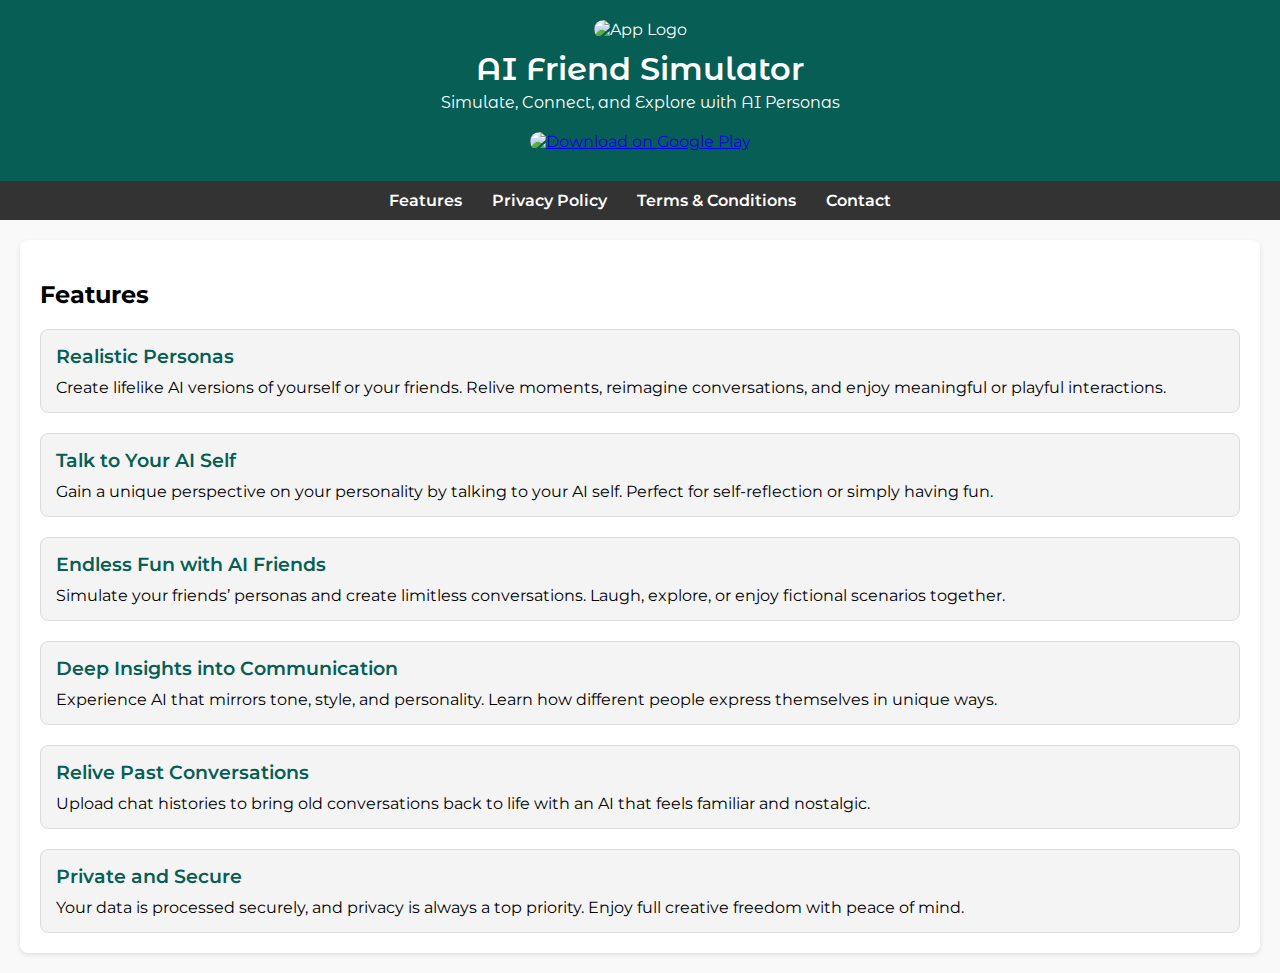
==== index.html @ 11c76aca "Create index.html" ====
<!DOCTYPE html>
<html lang="en">
<head>
  <meta charset="UTF-8">
  <meta name="viewport" content="width=device-width, initial-scale=1.0">
  <title>AI Friend Simulator</title>
  <!-- Google Fonts -->
  <link href="https://fonts.googleapis.com/css2?family=Montserrat:wght@400;600&family=Montserrat+Alternates:wght@400;600&display=swap" rel="stylesheet">
  <style>
    body {
      font-family: 'Montserrat', Arial, sans-serif;
      margin: 0;
      padding: 0;
      background-color: #f9f9f9;
    }
    header {
      background-color: rgb(7, 94, 84);
      color: white;
      padding: 20px;
      text-align: center;
    }
    header img {
      width: 120px;
      height: 120px;
      border-radius: 10px;
      margin-bottom: 10px;
      object-fit: cover;
    }
    header h1 {
      margin: 0;
      font-family: 'Montserrat Alternates', Arial, sans-serif;
      font-weight: 600;
    }
    header p {
      margin: 5px 0 0;
      font-family: 'Montserrat Alternates', Arial, sans-serif;
      font-weight: 400;
    }
    nav {
      display: flex;
      justify-content: center;
      background-color: #333;
      padding: 10px 0;
    }
    nav a {
      color: white;
      margin: 0 15px;
      text-decoration: none;
      font-weight: 600;
    }
    nav a:hover {
      text-decoration: underline;
    }
    .section {
      padding: 20px;
      max-width: 1200px;
      margin: 20px auto;
      background: white;
      border-radius: 8px;
      box-shadow: 0 2px 5px rgba(0, 0, 0, 0.1);
    }
    .features {
      display: flex;
      flex-direction: column;
      gap: 20px;
    }
    .feature {
      border: 1px solid #ddd;
      border-radius: 8px;
      padding: 15px;
      background-color: #f4f4f4;
    }
    .feature h3 {
      margin: 0 0 10px;
      color: rgb(7, 94, 84);
      font-weight: 600;
    }
    .feature p {
      margin: 0;
      font-weight: 400;
    }
    .cta {
      text-align: center;
      margin-top: 20px;
    }
    .cta a img {
      width: 200px;
      height: auto;
    }
    footer {
      text-align: center;
      padding: 20px;
      background-color: rgb(7, 94, 84);
      color: white;
      margin-top: 20px;
      font-weight: 400;
    }
    #privacy-policy, #terms-conditions, #contact {
      display: none;
    }
  </style>
  <script>
    function showPage(pageId) {
      document.querySelectorAll('.section').forEach(section => section.style.display = 'none');
      document.getElementById(pageId).style.display = 'block';
    }
  </script>
</head>
<body>
  <header>
    <img src="logo.png" alt="App Logo">
    <h1>AI Friend Simulator</h1>
    <p>Simulate, Connect, and Explore with AI Personas</p>
    <div class="cta">
      <a href="https://play.google.com/store/apps/details?id=your_app_id" target="_blank">
        <img src="google-play-badge.png" alt="Download on Google Play">
      </a>
    </div>
  </header>
  <nav>
    <a href="#" onclick="showPage('features')">Features</a>
    <a href="#" onclick="showPage('privacy-policy')">Privacy Policy</a>
    <a href="#" onclick="showPage('terms-conditions')">Terms & Conditions</a>
    <a href="#" onclick="showPage('contact')">Contact</a>
  </nav>
  <div class="section" id="features">
    <h2>Features</h2>
    <div class="features">
      <div class="feature">
        <h3>Realistic Personas</h3>
        <p>Create lifelike AI versions of yourself or your friends. Relive moments, reimagine conversations, and enjoy meaningful or playful interactions.</p>
      </div>
      <div class="feature">
        <h3>Talk to Your AI Self</h3>
        <p>Gain a unique perspective on your personality by talking to your AI self. Perfect for self-reflection or simply having fun.</p>
      </div>
      <div class="feature">
        <h3>Endless Fun with AI Friends</h3>
        <p>Simulate your friends’ personas and create limitless conversations. Laugh, explore, or enjoy fictional scenarios together.</p>
      </div>
      <div class="feature">
        <h3>Deep Insights into Communication</h3>
        <p>Experience AI that mirrors tone, style, and personality. Learn how different people express themselves in unique ways.</p>
      </div>
      <div class="feature">
        <h3>Relive Past Conversations</h3>
        <p>Upload chat histories to bring old conversations back to life with an AI that feels familiar and nostalgic.</p>
      </div>
      <div class="feature">
        <h3>Private and Secure</h3>
        <p>Your data is processed securely, and privacy is always a top priority. Enjoy full creative freedom with peace of mind.</p>
      </div>
    </div>
  </div>
  <div class="section" id="privacy-policy">
    <h2>Privacy Policy</h2>
    <p><strong>Last Updated:</strong> 10.01.2025</p>
    <p>AI Friend Simulator ("we," "our," or "us") values your privacy. This policy outlines the information we collect, how we utilize it, and the measures we employ to safeguard it.</p>
    <h3>1. Information We Collect</h3>
    <ul>
      <li>Name, email address, and Google ID during Google sign-in.</li>
      <li>No sensitive data is collected.</li>
    </ul>
    <h3>2. Permissions</h3>
    <ul>
      <li>Storage access is required for importing text files.</li>
    </ul>
    <h3>3. How We Use Your Data</h3>
    <ul>
      <li>Text data is transmitted to the OpenAI API for summarization and persona emulation.</li>
      <li>Names, email addresses, and Google IDs are retained solely for user consent purposes.</li>
    </ul>
    <h3>4. Data Storage</h3>
    <ul>
      <li>Text data remains on your device. Consent-related data is securely stored.</li>
    </ul>
    <h3>5. OpenAI API Data Retention</h3>
    <ul>
      <li>When utilizing OpenAI's API, the data provided is retained temporarily. By default, OpenAI retains API inputs and outputs for up to 30 days to monitor for abuse and ensure service integrity. After this period, the data is deleted unless legal obligations necessitate its retention.</li>
    </ul>
    <h3>6. Third-Party Services</h3>
    <ul>
      <li>We utilize Firebase for application services and the OpenAI API for text processing.</li>
    </ul>
    <h3>7. Data Retention</h3>
    <ul>
      <li>Consent data is retained as long as necessary and securely deleted when no longer required.</li>
    </ul>
    <h3>8. Notifications</h3>
    <ul>
      <li>The application may transmit notifications to users.</li>
    </ul>
    <h3>9. Compliance</h3>
    <ul>
      <li>We adhere to the General Data Protection Regulation (GDPR).</li>
    </ul>
  </div>
  <div class="section" id="terms-conditions">
    <h2>Terms and Conditions</h2>
    <p><strong>Last Updated:</strong> 10.01.2025</p>
    <p>Welcome to AI Friend Simulator ("we," "our," or "us"). By downloading, accessing, or using our application, you acknowledge your agreement to these Terms and Conditions. Please review them thoroughly before utilizing the app.</p>
    <h3>1. Acceptance of Terms</h3>
    <p>By using AI Friend Simulator, you agree to be bound by these Terms and any applicable laws and regulations. If you disagree with these Terms, you must stop using the application immediately.</p>
    <h3>2. App Usage</h3>
    <p>AI Friend Simulator enables users to simulate personas based on provided text or chat exports. You are responsible for ensuring that the data you upload complies with all applicable laws and third-party rights. The app is intended for general audiences and is not specifically designed for children.</p>
    <h3>3. User Accounts</h3>
    <ul>
      <li>To access certain features, you must authenticate using Google
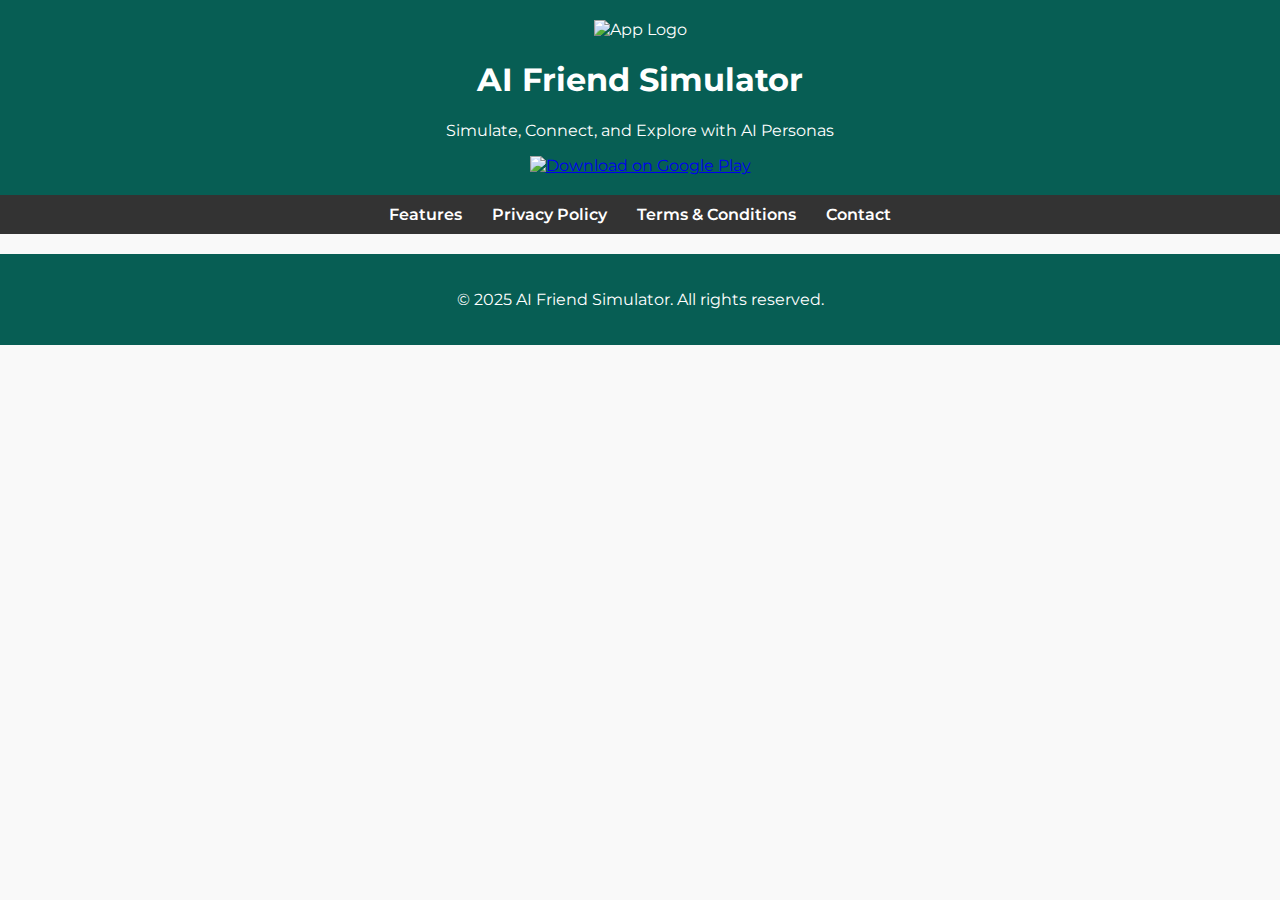
==== commit 23d70644: "Update index.html" ====
--- a/index.html
+++ b/index.html
@@ -4,107 +4,8 @@
   <meta charset="UTF-8">
   <meta name="viewport" content="width=device-width, initial-scale=1.0">
   <title>AI Friend Simulator</title>
-  <!-- Google Fonts -->
   <link href="https://fonts.googleapis.com/css2?family=Montserrat:wght@400;600&family=Montserrat+Alternates:wght@400;600&display=swap" rel="stylesheet">
-  <style>
-    body {
-      font-family: 'Montserrat', Arial, sans-serif;
-      margin: 0;
-      padding: 0;
-      background-color: #f9f9f9;
-    }
-    header {
-      background-color: rgb(7, 94, 84);
-      color: white;
-      padding: 20px;
-      text-align: center;
-    }
-    header img {
-      width: 120px;
-      height: 120px;
-      border-radius: 10px;
-      margin-bottom: 10px;
-      object-fit: cover;
-    }
-    header h1 {
-      margin: 0;
-      font-family: 'Montserrat Alternates', Arial, sans-serif;
-      font-weight: 600;
-    }
-    header p {
-      margin: 5px 0 0;
-      font-family: 'Montserrat Alternates', Arial, sans-serif;
-      font-weight: 400;
-    }
-    nav {
-      display: flex;
-      justify-content: center;
-      background-color: #333;
-      padding: 10px 0;
-    }
-    nav a {
-      color: white;
-      margin: 0 15px;
-      text-decoration: none;
-      font-weight: 600;
-    }
-    nav a:hover {
-      text-decoration: underline;
-    }
-    .section {
-      padding: 20px;
-      max-width: 1200px;
-      margin: 20px auto;
-      background: white;
-      border-radius: 8px;
-      box-shadow: 0 2px 5px rgba(0, 0, 0, 0.1);
-    }
-    .features {
-      display: flex;
-      flex-direction: column;
-      gap: 20px;
-    }
-    .feature {
-      border: 1px solid #ddd;
-      border-radius: 8px;
-      padding: 15px;
-      background-color: #f4f4f4;
-    }
-    .feature h3 {
-      margin: 0 0 10px;
-      color: rgb(7, 94, 84);
-      font-weight: 600;
-    }
-    .feature p {
-      margin: 0;
-      font-weight: 400;
-    }
-    .cta {
-      text-align: center;
-      margin-top: 20px;
-    }
-    .cta a img {
-      width: 200px;
-      height: auto;
-    }
-    footer {
-      text-align: center;
-      padding: 20px;
-      background-color: rgb(7, 94, 84);
-      color: white;
-      margin-top: 20px;
-      font-weight: 400;
-    }
-    #privacy-policy, #terms-conditions, #contact {
-      display: none;
-    }
-  </style>
-  <script>
-    function showPage(pageId) {
-      document.querySelectorAll('.section').forEach(section => section.style.display = 'none');
-      document.getElementById(pageId).style.display = 'block';
-    }
-  </script>
+  <link rel="stylesheet" href="styles.css">
 </head>
 <body>
   <header>
@@ -118,91 +19,13 @@
     </div>
   </header>
   <nav>
-    <a href="#" onclick="showPage('features')">Features</a>
-    <a href="#" onclick="showPage('privacy-policy')">Privacy Policy</a>
-    <a href="#" onclick="showPage('terms-conditions')">Terms & Conditions</a>
-    <a href="#" onclick="showPage('contact')">Contact</a>
+    <a href="features.html">Features</a>
+    <a href="privacy-policy.html">Privacy Policy</a>
+    <a href="terms-conditions.html">Terms & Conditions</a>
+    <a href="contact.html">Contact</a>
   </nav>
-  <div class="section" id="features">
-    <h2>Features</h2>
-    <div class="features">
-      <div class="feature">
-        <h3>Realistic Personas</h3>
-        <p>Create lifelike AI versions of yourself or your friends. Relive moments, reimagine conversations, and enjoy meaningful or playful interactions.</p>
-      </div>
-      <div class="feature">
-        <h3>Talk to Your AI Self</h3>
-        <p>Gain a unique perspective on your personality by talking to your AI self. Perfect for self-reflection or simply having fun.</p>
-      </div>
-      <div class="feature">
-        <h3>Endless Fun with AI Friends</h3>
-        <p>Simulate your friends’ personas and create limitless conversations. Laugh, explore, or enjoy fictional scenarios together.</p>
-      </div>
-      <div class="feature">
-        <h3>Deep Insights into Communication</h3>
-        <p>Experience AI that mirrors tone, style, and personality. Learn how different people express themselves in unique ways.</p>
-      </div>
-      <div class="feature">
-        <h3>Relive Past Conversations</h3>
-        <p>Upload chat histories to bring old conversations back to life with an AI that feels familiar and nostalgic.</p>
-      </div>
-      <div class="feature">
-        <h3>Private and Secure</h3>
-        <p>Your data is processed securely, and privacy is always a top priority. Enjoy full creative freedom with peace of mind.</p>
-      </div>
-    </div>
-  </div>
-  <div class="section" id="privacy-policy">
-    <h2>Privacy Policy</h2>
-    <p><strong>Last Updated:</strong> 10.01.2025</p>
-    <p>AI Friend Simulator ("we," "our," or "us") values your privacy. This policy outlines the information we collect, how we utilize it, and the measures we employ to safeguard it.</p>
-    <h3>1. Information We Collect</h3>
-    <ul>
-      <li>Name, email address, and Google ID during Google sign-in.</li>
-      <li>No sensitive data is collected.</li>
-    </ul>
-    <h3>2. Permissions</h3>
-    <ul>
-      <li>Storage access is required for importing text files.</li>
-    </ul>
-    <h3>3. How We Use Your Data</h3>
-    <ul>
-      <li>Text data is transmitted to the OpenAI API for summarization and persona emulation.</li>
-      <li>Names, email addresses, and Google IDs are retained solely for user consent purposes.</li>
-    </ul>
-    <h3>4. Data Storage</h3>
-    <ul>
-      <li>Text data remains on your device. Consent-related data is securely stored.</li>
-    </ul>
-    <h3>5. OpenAI API Data Retention</h3>
-    <ul>
-      <li>When utilizing OpenAI's API, the data provided is retained temporarily. By default, OpenAI retains API inputs and outputs for up to 30 days to monitor for abuse and ensure service integrity. After this period, the data is deleted unless legal obligations necessitate its retention.</li>
-    </ul>
-    <h3>6. Third-Party Services</h3>
-    <ul>
-      <li>We utilize Firebase for application services and the OpenAI API for text processing.</li>
-    </ul>
-    <h3>7. Data Retention</h3>
-    <ul>
-      <li>Consent data is retained as long as necessary and securely deleted when no longer required.</li>
-    </ul>
-    <h3>8. Notifications</h3>
-    <ul>
-      <li>The application may transmit notifications to users.</li>
-    </ul>
-    <h3>9. Compliance</h3>
-    <ul>
-      <li>We adhere to the General Data Protection Regulation (GDPR).</li>
-    </ul>
-  </div>
-  <div class="section" id="terms-conditions">
-    <h2>Terms and Conditions</h2>
-    <p><strong>Last Updated:</strong> 10.01.2025</p>
-    <p>Welcome to AI Friend Simulator ("we," "our," or "us"). By downloading, accessing, or using our application, you acknowledge your agreement to these Terms and Conditions. Please review them thoroughly before utilizing the app.</p>
-    <h3>1. Acceptance of Terms</h3>
-    <p>By using AI Friend Simulator, you agree to be bound by these Terms and any applicable laws and regulations. If you disagree with these Terms, you must stop using the application immediately.</p>
-    <h3>2. App Usage</h3>
-    <p>AI Friend Simulator enables users to simulate personas based on provided text or chat exports. You are responsible for ensuring that the data you upload complies with all applicable laws and third-party rights. The app is intended for general audiences and is not specifically designed for children.</p>
-    <h3>3. User Accounts</h3>
-    <ul>
-      <li>To access certain features, you must authenticate using Google
+  <footer>
+    <p>&copy; 2025 AI Friend Simulator. All rights reserved.</p>
+  </footer>
+</body>
+</html>
--- a/styles.css
+++ b/styles.css
@@ -0,0 +1,43 @@
+body {
+  font-family: 'Montserrat', Arial, sans-serif;
+  margin: 0;
+  padding: 0;
+  background-color: #f9f9f9;
+}
+header {
+  background-color: rgb(7, 94, 84);
+  color: white;
+  padding: 20px;
+  text-align: center;
+}
+nav {
+  display: flex;
+  justify-content: center;
+  background-color: #333;
+  padding: 10px 0;
+}
+nav a {
+  color: white;
+  margin: 0 15px;
+  text-decoration: none;
+  font-weight: 600;
+}
+nav a:hover {
+  text-decoration: underline;
+}
+.section {
+  padding: 20px;
+  max-width: 800px;
+  margin: 20px auto;
+  background: white;
+  border-radius: 8px;
+  box-shadow: 0 2px 5px rgba(0, 0, 0, 0.1);
+}
+footer {
+  text-align: center;
+  padding: 20px;
+  background-color: rgb(7, 94, 84);
+  color: white;
+  margin-top: 20px;
+  font-weight: 400;
+}
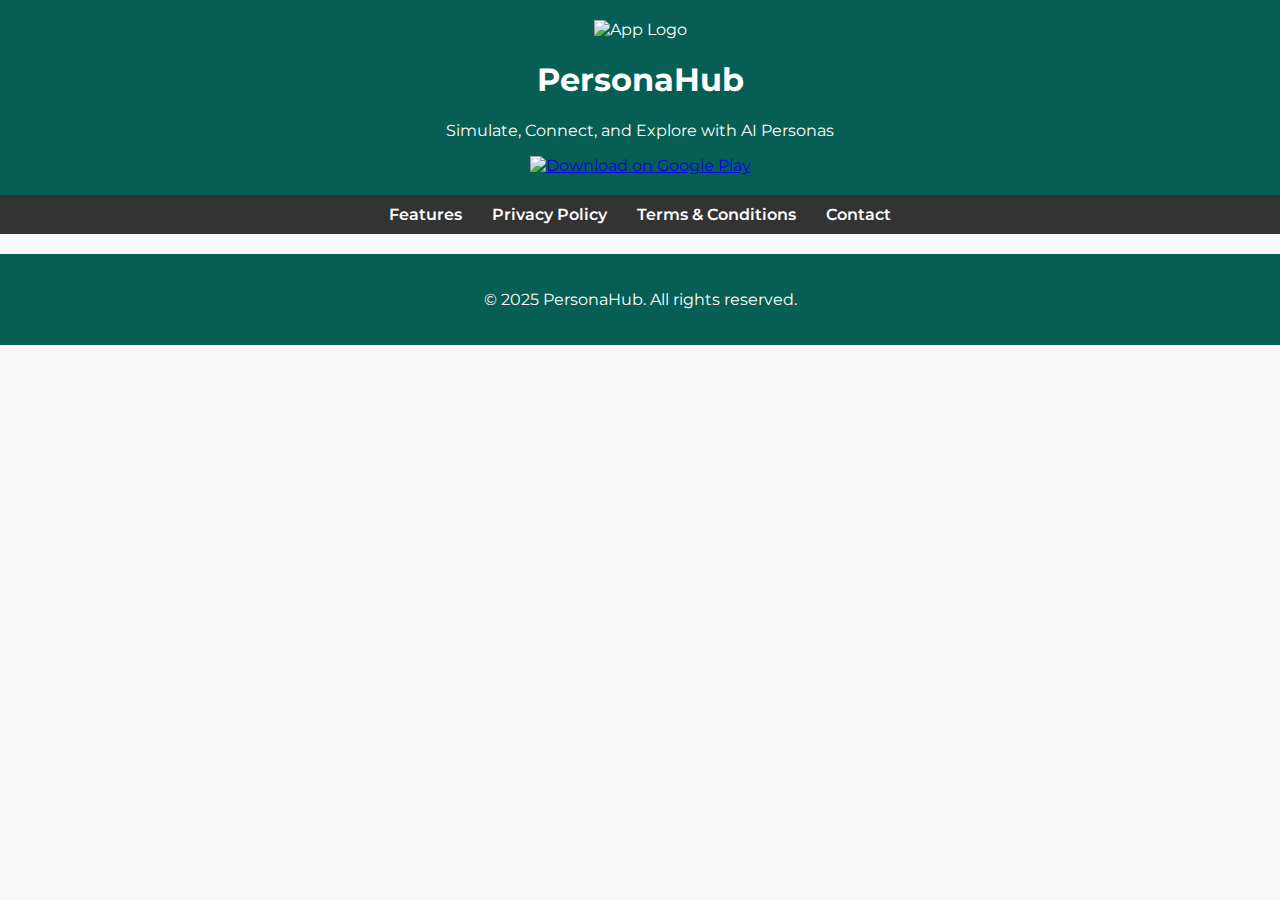
==== commit 543844b7: "Update index.html" ====
--- a/index.html
+++ b/index.html
@@ -3,14 +3,14 @@
 <head>
   <meta charset="UTF-8">
   <meta name="viewport" content="width=device-width, initial-scale=1.0">
-  <title>AI Friend Simulator</title>
+  <title>PersonaHub</title>
   <link href="https://fonts.googleapis.com/css2?family=Montserrat:wght@400;600&family=Montserrat+Alternates:wght@400;600&display=swap" rel="stylesheet">
   <link rel="stylesheet" href="styles.css">
 </head>
 <body>
   <header>
     <img src="logo.png" alt="App Logo">
-    <h1>AI Friend Simulator</h1>
+    <h1>PersonaHub</h1>
     <p>Simulate, Connect, and Explore with AI Personas</p>
     <div class="cta">
       <a href="https://play.google.com/store/apps/details?id=your_app_id" target="_blank">
@@ -25,7 +25,7 @@
     <a href="contact.html">Contact</a>
   </nav>
   <footer>
-    <p>&copy; 2025 AI Friend Simulator. All rights reserved.</p>
+    <p>&copy; 2025 PersonaHub. All rights reserved.</p>
   </footer>
 </body>
 </html>
